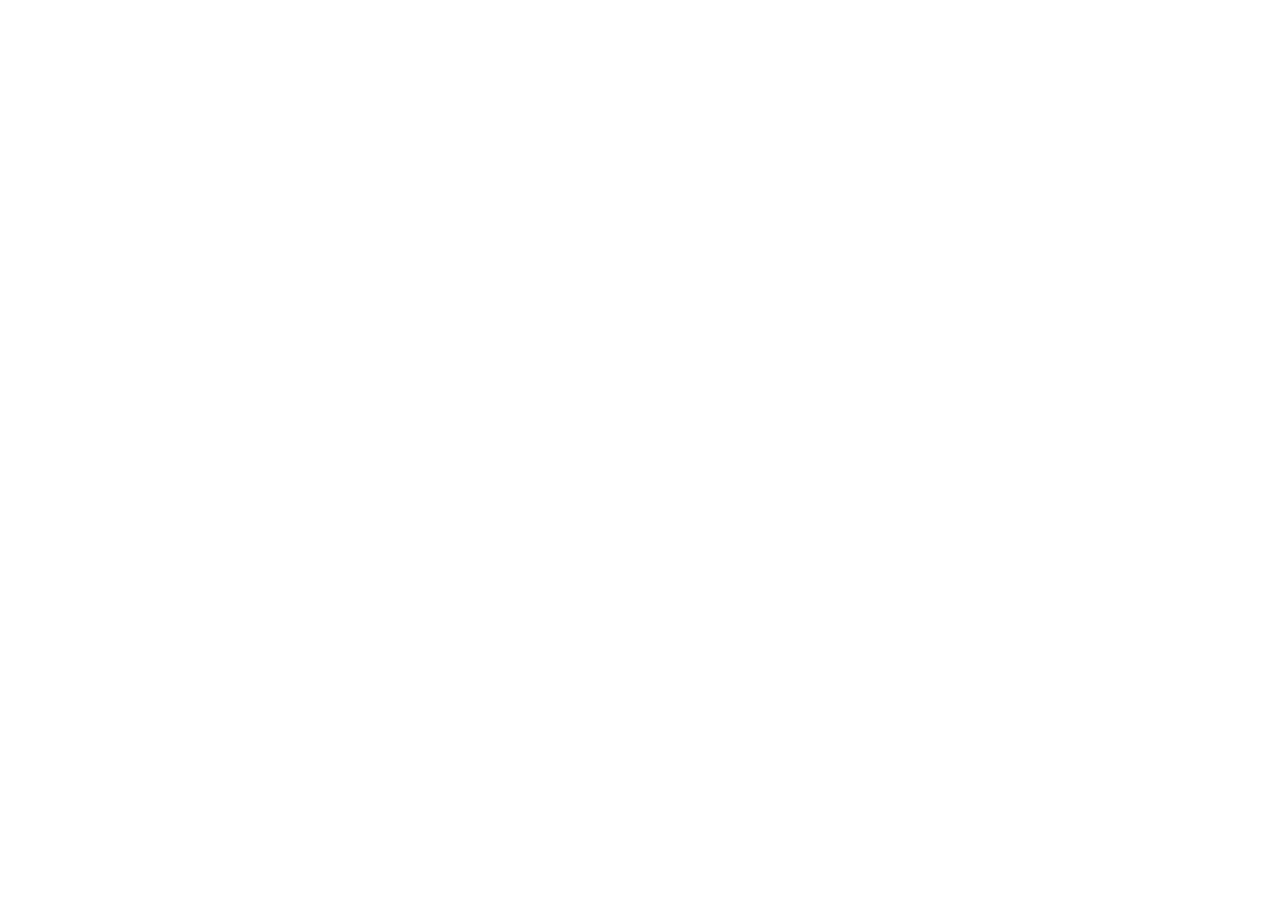
==== index.html @ 719fd013 "add css link" ====
<!DOCTYPE html>
<html lang="en">
<head>
  <meta charset="UTF-8">
  <meta name="viewport" content="width=device-width, initial-scale=1.0">
  <title>Document</title>
  <link rel="stylesheet" href="style.css">
</head>
<body>
  
</body>
</html>
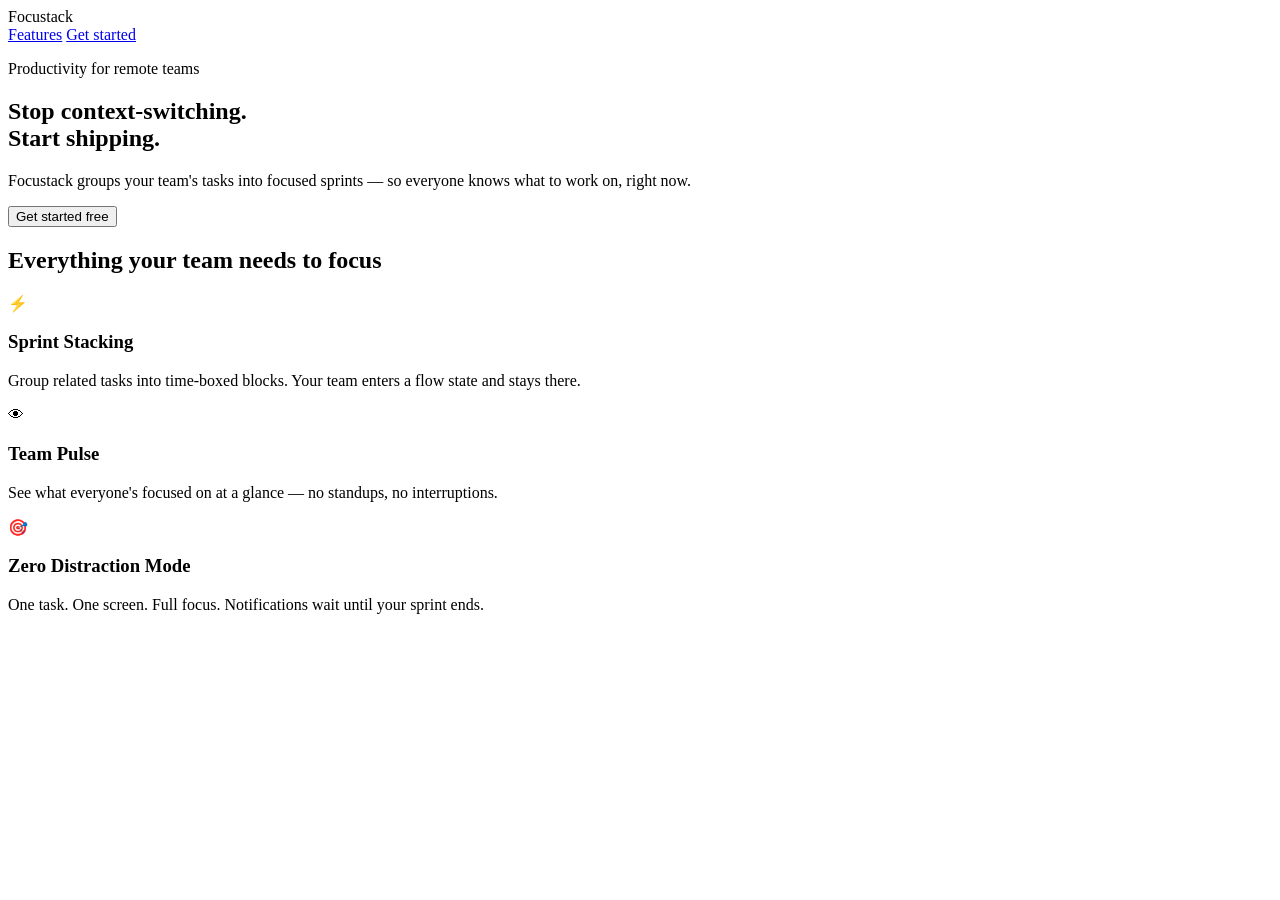
==== commit 9e489ce9: "added feature section" ====
--- a/index.html
+++ b/index.html
@@ -5,8 +5,42 @@
   <meta name="viewport" content="width=device-width, initial-scale=1.0">
   <title>Document</title>
   <link rel="stylesheet" href="style.css">
+  <link href="https://fonts.googleapis.com/css2?family=Syne:wght@700;800&family=DM+Sans:wght@400;500&display=swap" rel="stylesheet">
 </head>
 <body>
-  
+   <header class="site-header">
+    <span class="logo">Focustack</span>
+    <nav>
+      <a href="#features">Features</a>
+      <a href="#cta" class="nav-btn">Get started</a>
+    </nav>
+  </header>
+   <section class="hero" id="hero">
+    <p class="eyebrow">Productivity for remote teams</p>
+    <h1 class="headline">Stop context&#8209;switching.<br>Start shipping.</h1>
+    <p class="subtext">Focustack groups your team's tasks into focused sprints — so everyone knows what to work on, right now.</p>
+    <button class="btn-primary">Get started free</button>
+  </section>
+  <section class="features" id="features">
+    <h2>Everything your team needs to focus</h2>
+    <div class="features-grid">
+      <div class="cards">
+        <span class="card-icon">⚡</span>
+        <h3 class="card-heading">Sprint Stacking</h3>
+        <p class="card-text">Group related tasks into time-boxed blocks. Your team enters a flow state and stays there.</p>
+      </div>
+      <div class="cards">
+        <span class="card-icon">👁</span>
+        <h3 class="card-heading">Team Pulse</h3>
+        <p class="card-text">See what everyone's focused on at a glance — no standups, no interruptions.</p>
+      </div>
+      <div class="cards">
+        <span class="card-icon">🎯</span>
+        <h3 class="card-heading">Zero Distraction Mode</h3>
+        <p class="card-text">One task. One screen. Full focus. Notifications wait until your sprint ends.</p>
+      </div>
+    </div>
+  </section>
+
 </body>
 </html>
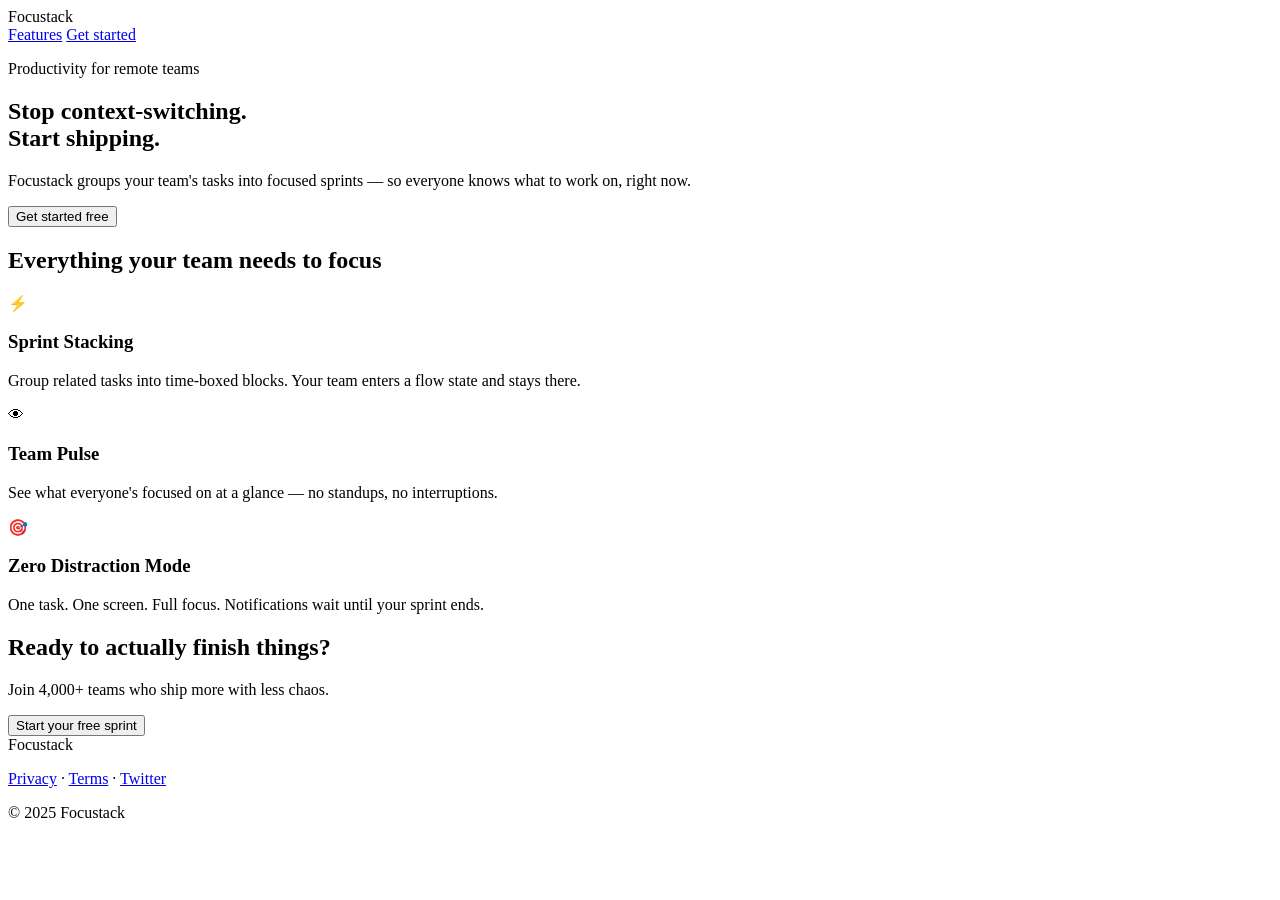
==== commit 4638d802: "added the cta and footer section" ====
--- a/index.html
+++ b/index.html
@@ -41,6 +41,19 @@
       </div>
     </div>
   </section>
+  <section class="cta" id="cta">
+    <h2>Ready to actually finish things?</h2>
+    <p class="subtext">Join 4,000+ teams who ship more with less chaos.</p>
+    <button class="btn-primary">Start your free sprint</button>
+  </section>
+
+  <footer>
+    <span class="logo">Focustack</span>
+    <p class="footer-links">
+      <a href="#">Privacy</a> · <a href="#">Terms</a> · <a href="#">Twitter</a>
+    </p>
+    <p class="copyright">© 2025 Focustack</p>
+  </footer>
 
 </body>
 </html>
